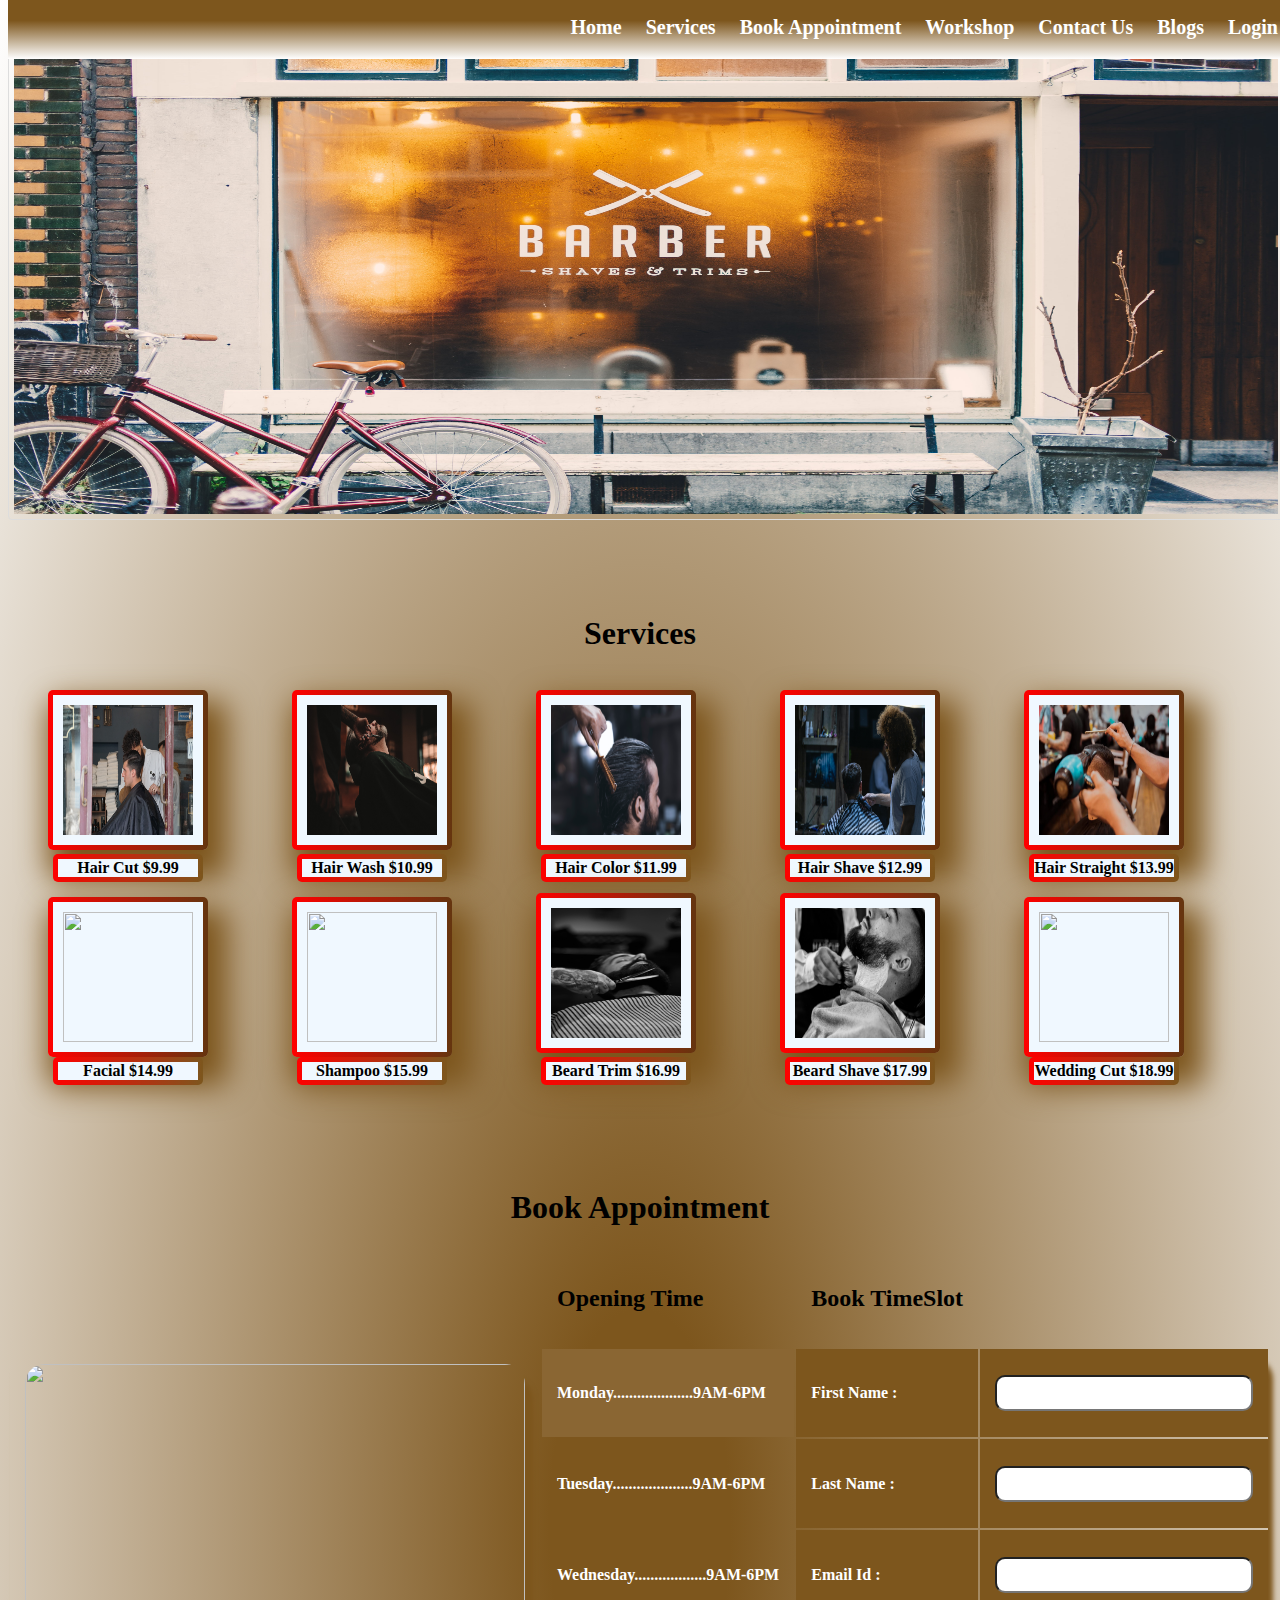
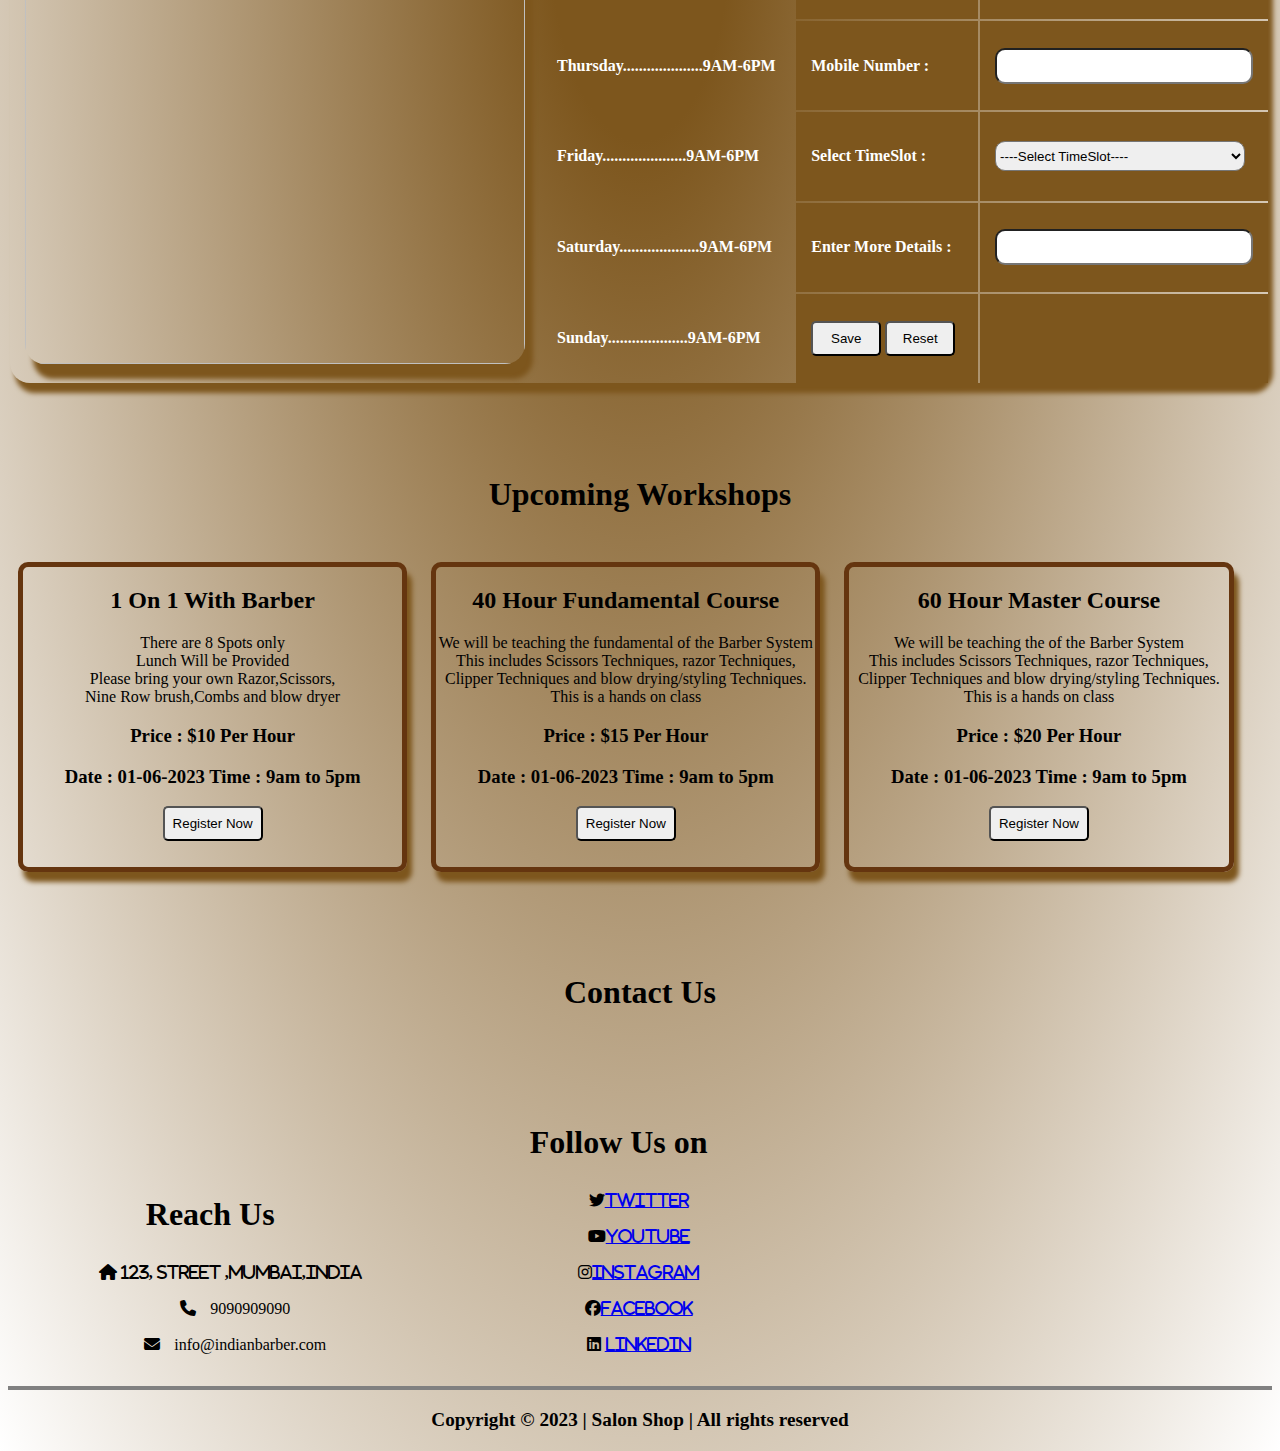
==== Index.html @ 68a9bdad "Initial commit" ====
<!DOCTYPE html>
<html lang="en">
<head>
    <meta charset="UTF-8">
    <meta name="viewport" content="width=device-width, initial-scale=1.0">
    <title>Document</title>
   <link rel="stylesheet" href="Style/style.css" type="text/css">
   <link rel="stylesheet" href="https://cdnjs.cloudflare.com/ajax/libs/font-awesome/6.4.0/css/all.min.css">
</head>
<body class="border_box">
        <nav>
            <ol>
                <li><a href="Index.html">Home</a></li>
                <li><a href="#Services">Services</a></li>
                <li><a href="#Appointment">Book Appointment</a></li>
                <li><a href="#Workshop">Workshop</a></li>
                <li><a href="#ContactUs">Contact Us</a></li>
                <li><a href="blogs.html">Blogs</a></li>
                <li><a href="login.html">Login</a></li>
            </ol> 
        </nav>
        <div>
            <img src="Project_Images/Barber_shop_Banner.jpg" alt="" id="Banner_image" >
        </div>
        <div id="Services">
            <h1>Services  </h1>
            <figure>
                <img src="Project_Images/Hair_Cut.jpg" alt="" class="zoom">
                <figcaption>Hair Cut $9.99</figcaption>
            </figure>
                
            <figure>
                <img src="Project_Images/Hair_Wash.jpg" alt="">
                <figcaption>Hair Wash  $10.99</figcaption>
            </figure>
            <figure>
                <img src="Project_Images/Hair_color.jpg" alt="">
                <figcaption>Hair Color  $11.99</figcaption>
            </figure>
            <figure>
                <img src="Project_Images/Hair_Shave.jpg" alt="">
                <figcaption>Hair Shave  $12.99</figcaption>
            </figure>
            <figure>
                <img src="Project_Images/Hair_Straightning.jpg" alt="">
                <figcaption>Hair Straight  $13.99</figcaption>
            </figure>
            <figure>
                <img src="Project_Images/Facial.jpg" alt="">
                <figcaption>Facial  $14.99</figcaption>
            </figure>
            <figure>
                <img src="Project_Images/Shampoo.jpg" alt="">
                <figcaption>Shampoo  $15.99</figcaption>
            </figure>
            <figure>
                <img src="Project_Images/Beard_Trim.jpg" alt="" >
                <figcaption>Beard Trim  $16.99</figcaption>
            </figure>
            <figure>
                <img src="Project_Images/Beard_Shave.jpg" alt="">
                <figcaption>Beard Shave  $17.99</figcaption>
            </figure>
            <figure>
                <img src="Project_Images/Wedding_Cut.jpg" alt="">
                <figcaption>Wedding Cut  $18.99</figcaption>
            </figure>
        </div>
        <div id="Appointment">
            <br>
                <table>
                    <thead><h1>Book Appointment</h1>
                        <tr>
                            <td> </td>
                            <td><h2>Opening Time</h2></td>
                            <td><h2>Book TimeSlot</h2></td>
                            <td> </td>
                        </tr>
                    </thead>
                    <tbody>
                        <tr>
                            <td rowspan="7">
                                <img src="Project_Images/Salon_Background_Image.jpg" alt="" height="600px" width="500px">
                            </td>
                            <td style="background-color:#8a6633;"><p>Monday....................9AM-6PM</p> </td>
                            <td style="background-color: #7d561d; color:white;font-weight: bold;"><label for="">First Name :</label></td>
                            <td><input type="text" minlength="3" maxlength="20" class="hw" name="txtFirstName"></td>
                        </tr>
                        <tr>
                            <td><p>Tuesday....................9AM-6PM</p> </td>
                            <td><label for="">Last Name :</label></td>
                            <td><input type="text" minlength="3" maxlength="20" class="hw"  name="txtLastName"></td>
                        </tr>
                        <tr>
                            <td><p>Wednesday..................9AM-6PM</p></td>
                            <td><label for="">Email Id :</label></td>
                            <td><input type="email"  name="txtEmailId"  class="hw" ></td>
                        </tr>
                        <tr>
                            <td><p>Thursday....................9AM-6PM</p></td>
                            <td><label for="">Mobile Number :</label></td>
                            <td><input type="number" maxlength="10"  minlength="10"  class="hw" ></td>
                        </tr>
                        <tr>
                            <td><p>Friday.....................9AM-6PM</p> </td>
                            <td><label for="TimeSlot">Select TimeSlot :</label></td>
                            <td><select name="STime" id="selectTime"  class="hw" >
                                <option value="0" >----Select TimeSlot----</option>
                                <option value="1" >9AM-10AM</option>
                                <option value="2" >10AM-11AM</option>
                                <option value="3" >11AM-12PM</option>
                                <option value="4" >12PM-1PM</option>
                                <option value="5" >1PM-2PM</option>
                                <option value="6" >2PM-3PM</option>
                                <option value="7" >3PM-4PM</option>
                                <option value="8" >4PM-5PM</option>
                                <option value="9" >5PM-6PM</option>
                              </select>
                            </td>
                        </tr>
                        <tr>
                            <td><p>Saturday....................9AM-6PM</p></td>
                            <td><label for="">Enter More Details :</label></td>
                            <td><input type="text" rows="5" cols="40"  class="hw" ></td>
                        </tr>

                        <tr>
                            <td><p>Sunday....................9AM-6PM</p></td>
                            <td><input class="button" type="submit" name="submit" value="Save">
                            <input class="button" type="reset"></td>
                            <td></td>
                        </tr>
                    </tbody>
                </table>
        </div>
        <div id="Workshop">
            
                <h1>Upcoming Workshops</h1><br>
                <article>
                        <h2>1 On 1 With Barber </h2>
                        <p> There are 8 Spots only <br>
                            Lunch Will be Provided<br>
                            Please bring your own Razor,Scissors,<br>
                            Nine Row brush,Combs and blow dryer 
                        </p>
                        <h3>Price : $10 Per Hour</h3>
                        <h3>  Date : 01-06-2023 Time : 9am to 5pm<br> </h3>
                        <button class="longbutton">Register Now</button>
                </article>
                <article>
                        <h2>40 Hour Fundamental Course</h2>
                        <p>We will be teaching the fundamental of the Barber System <br>
                            This includes Scissors Techniques, razor Techniques,<br>
                            Clipper Techniques and blow drying/styling Techniques.<br>
                            This is a hands on class
                        </p>
                        <h3>Price : $15 Per Hour </h3>
                        <h3>  Date : 01-06-2023 Time : 9am to 5pm<br> </h3>
                        <button class="longbutton" >Register Now</button>
                </article>
                <article>
                    <h2>60 Hour Master Course</h2>
                    <p>We will be teaching the  of the Barber System <br>
                        This includes Scissors Techniques, razor Techniques,<br>
                        Clipper Techniques and blow drying/styling Techniques.<br>
                        This is a hands on class
                    </p>
                    <h3>Price : $20 Per Hour </h3>
                    <h3>  Date : 01-06-2023 Time : 9am to 5pm<br> </h3>
                    <button class="longbutton">Register Now</button>
                </article>
        </div>
        <div id="ContactUs">
            <h1>Contact Us</h1>
            <section>
                <h1>Reach Us</h1>
                <ul>
                    <li class="fa fa-home"> 123, Street ,Mumbai,India</li>  <br>
                    <li class="fa fa-phone"></li> 9090909090 <br>
                    <li class="fa fa-envelope"></li> info@indianbarber.com <br>
                </ul>
            </section>

            <section>
                <h1>Follow Us on</h1>
                <ul>
                    <li class="fa-brands fa-twitter"><a href="twitter.com">Twitter</a></li><br>
                    <li class="fa-brands fa-youtube"><a href="youtube.com">Youtube</a></li><br>
                    <li class="fa-brands fa-instagram"><a href="instagram.com">Instagram</a></li><br>
                    <li class="fa-brands fa-facebook"><a href="facebook.com">Facebook</a></li><br>
                    <li class="fa-brands fa-linkedin"> <a href="linkedin.com">linkedin</a></li>
                    
                </ul>
            </section>

            <section>
               <p><iframe src="https://www.google.com/maps/embed?pb=!1m14!1m8!1m3!1d15088.85581001002!2d72.8327385!3d19.0102916!3m2!1i1024!2i768!4f13.1!3m3!1m2!1s0x3be7ceea15e91299%3A0xf1aa4af2223b9246!2sBusiness%20Arcade%20Tower!5e0!3m2!1sen!2sin!4v1683124950838!5m2!1sen!2sin" 
                width="200" height="200" style="border:0;" allowfullscreen="" loading="lazy" referrerpolicy="no-referrer-when-downgrade"></iframe></p>
            </section>
            
        </div>
        <div style="text-align: center;">
            <hr style="border:2px solid">
            <p style="font-weight: bold ;font-size: larger;">Copyright &copy; 2023 | Salon Shop | All rights reserved</p>
        </div>
</body>
</html>
---- Style/style.css ----
/* Style and CSS Details for Navigation Bar */
        nav {
           
            background-image: linear-gradient( #7d561d 35%,white);
            position:fixed;
            top:0;
            width: 100%;
            
 
        }
        nav li{
            list-style-type:none;
            display: inline-block;
            
        }
        nav li a{
            color:white;
            font-weight:bolder;
            align-items: end;
            font-size:20px;
            float: right;
            padding: 0px 10px 0px 10px;
            text-decoration: none;
        }
        nav li a:hover{
            display: inline-block;
            opacity: 0.7;
        }
        nav ol{
         
            text-align-last: end;
        }
       /*  body{
            background-image: url("/Project_Images/Salon_Background_Image.jpg");
            background-position: center;
            background-repeat: no-repeat;
            background-size: cover;
            height: 100%;
        } */
        Body div figure{
            display: inline-block;
        }
        #Banner_image{
            height:500px;
            width:100%;
            border: 1px solid #ddd;
            border-radius: 4px;
            padding: 5px;
        }
        /* nav li:hover{
            
                background-color: 256, 256, 256, .1;
                  background-color:#ffffff;
                  display: inline-block;
                 filter: blur(0.5px); 
                filter: opacity(2px); 
        } 
        nav li a {
        display: block;
        color: white;
      
        text-decoration: none;
      }
        nav li a :hover{
            background-color: Purple;
        } */
/*-----------------------End Of Style css Details for Navigation Bar------------------*/

/*------------------------Style css Details for Servicess---------------------*/
        body Figure{
            display: inline-block;
            border-style: solid;
            height: 150px;
            width:150px;
            border-radius: 5px;
             background: linear-gradient(aliceblue, aliceblue), 
                         linear-gradient(to right, red, #65350F);
             background-origin: padding-box, border-box;
             background-repeat: no-repeat; /* this is important */
             border: 5px solid transparent;
             box-shadow: 10px 20px 30px 10px #7d561d;
         }
         body figcaption{
            text-align: center;
           
            border-style: solid;
            margin-top: 5px;
            border-radius: 5px;
            font-weight: bolder;
            background: linear-gradient(aliceblue, aliceblue), 
            linear-gradient(to right, red, #7d561d);
            background-origin: padding-box, border-box;
            background-repeat: no-repeat; /* this is important */
            border: 5px solid transparent;
            /* box-shadow: 10px 20px 30px 10px purple; */
        }
         body Figure>img{
             height: 130px;
             width: 130px;
             padding:10px;
            /*  transition-duration: 1.5s;
             transition-property: height; */
         }
         body Figure>img:hover{
            /*  Height: 180px;
             transition-duration: 1.5s;
             transition-property: height;  */
             transform: scale(2);
             z-index: 2;

             background: linear-gradient(aliceblue, aliceblue), 
             linear-gradient(to right, red, #7d561d);
             background-origin: padding-box, border-box;
             background-repeat: no-repeat; /* this is important */
             border: 5px solid transparent;
             
         }
         div h1{
            text-align: center;
         
            padding-top: 70px;
         }
         /* .zoom:hover{
            transform: scale(1.5);
         } */
/*------------------End Of Style css Details for Services---------------------*/


/*------------------Style & css for Appointment--------------------------------*/
/* Table{
    
}
table tbody>img{
    margin: 0px,50px,10px,0px;
} */
tbody{
    box-shadow: 5px 10px 5px  #7d561d; 
    border: 5px #65350F;
    border-radius: 20px;
}
th,td{
    padding: 15px;
}
.hw{
    height: 30Px;
    width: 250px;
    border-radius: 10px;
   
}
tbody td:first-child{
    color: white;
    font-weight: bold;
}
tbody td:last-child{
    background-color: #7d561d;
    
}
tbody td:nth-child(2){
    background-color: #7d561d;
    color: white;
    font-weight: bolder;
}
.button{
    Height:35px;
    width:70px;
    color: black;
    border-radius: 5px;
}
tbody img{
    box-shadow: 8px 15px 5px #7d561d; 
    border: 5px #65350F;
    border-radius: 20px;
}
/*------------------End Of Style & css for Appointment--------------------------*/

/*------------------Style & css for Workshop--------------------------*/
article{
    display: inline-block;
    border: #65350F 5px solid;
    width: 30%;
    Height:300px;
    border-radius: 10px;
    text-align: center;
    box-shadow: 5px 10px 5px #7d561d  ;
    Margin : 10px;
}
.border_box{
    background-image: radial-gradient(#7d561d 10%,white);
   
}
.longbutton{
    Height:35px;
    width:100px;
    color: black;
    border-radius: 5px;
}
section{
    display: inline-block;
    width:30%;
    text-align:center flex;
    align-content: stretch;
}
section li{
    padding: 5px;
    margin: 5px;
}
/*------------------ End of Style & css for Workshop--------------------------*/

/*------------------Start of Style & css for Contact US--------------------------*/

#ContactUs section{
    width:32%;
    text-align: center;
}

/*------------------End of Style & css for Contact US--------------------------*/
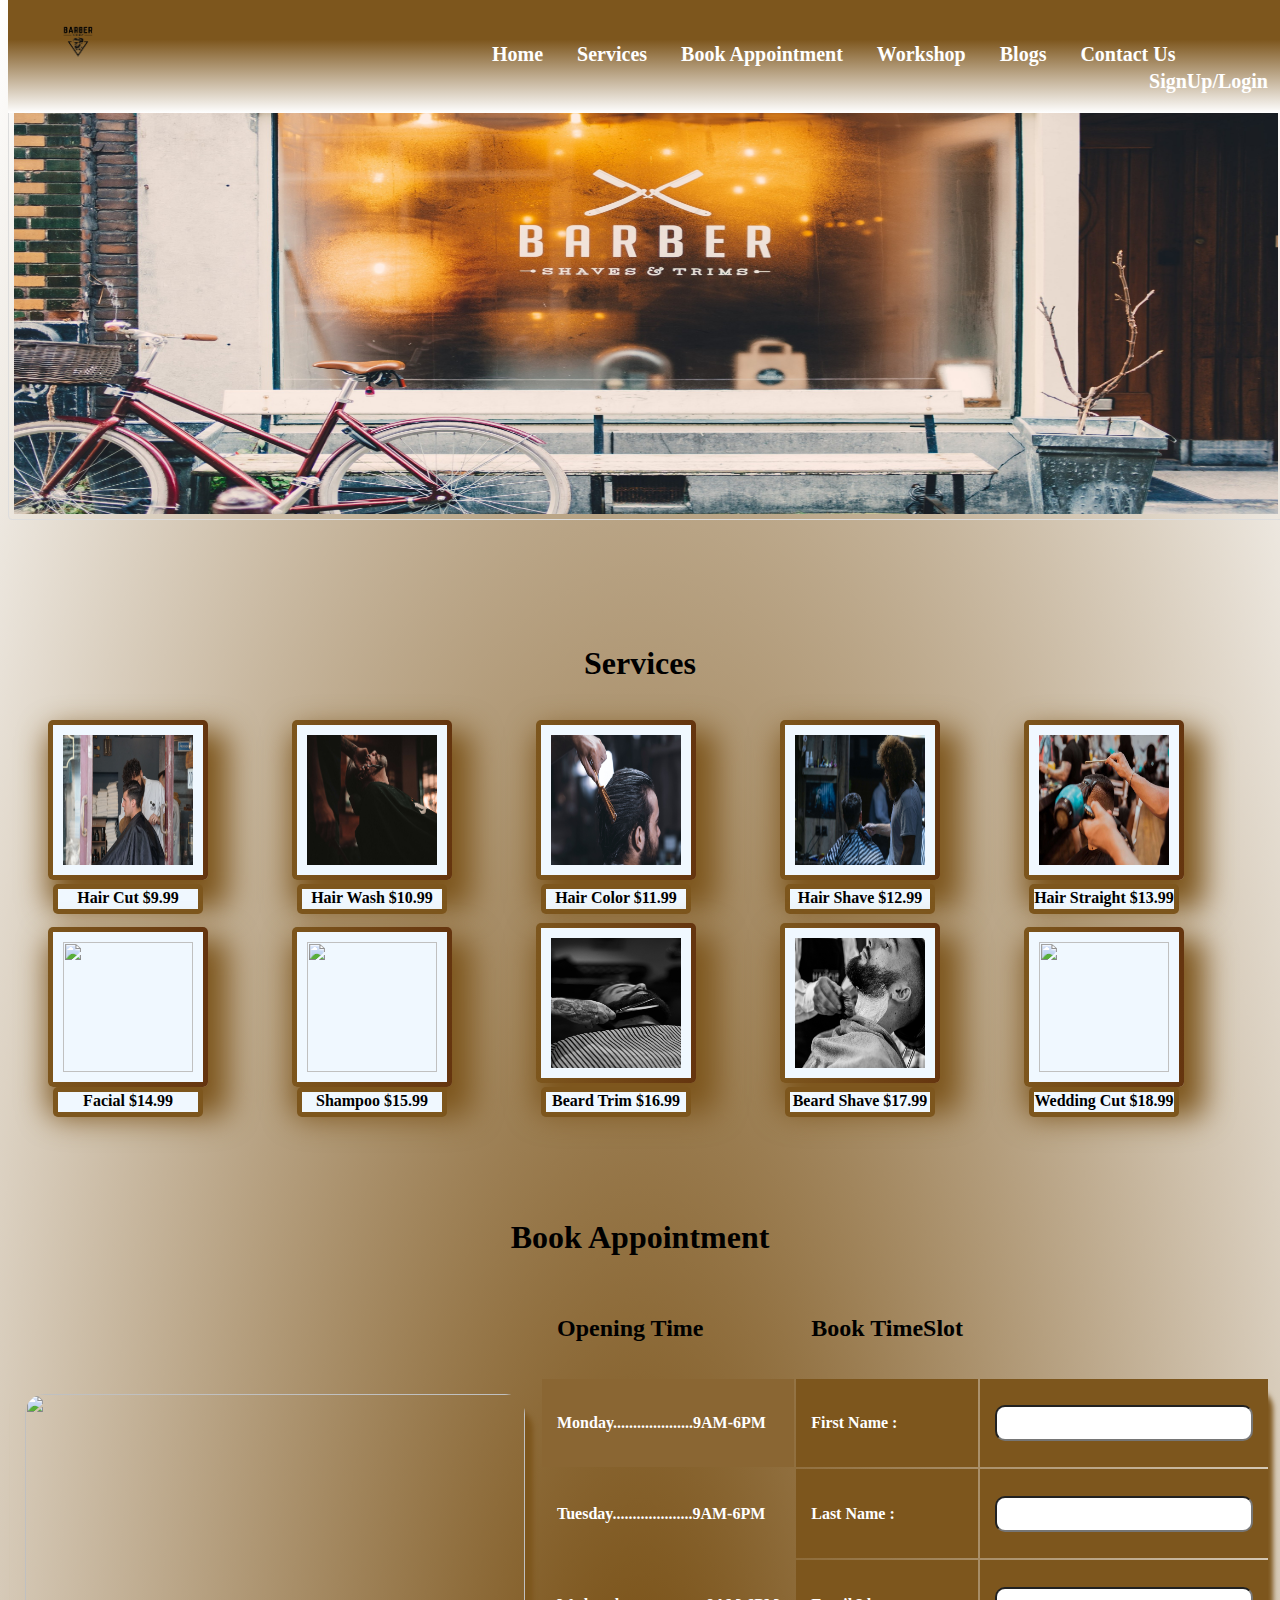
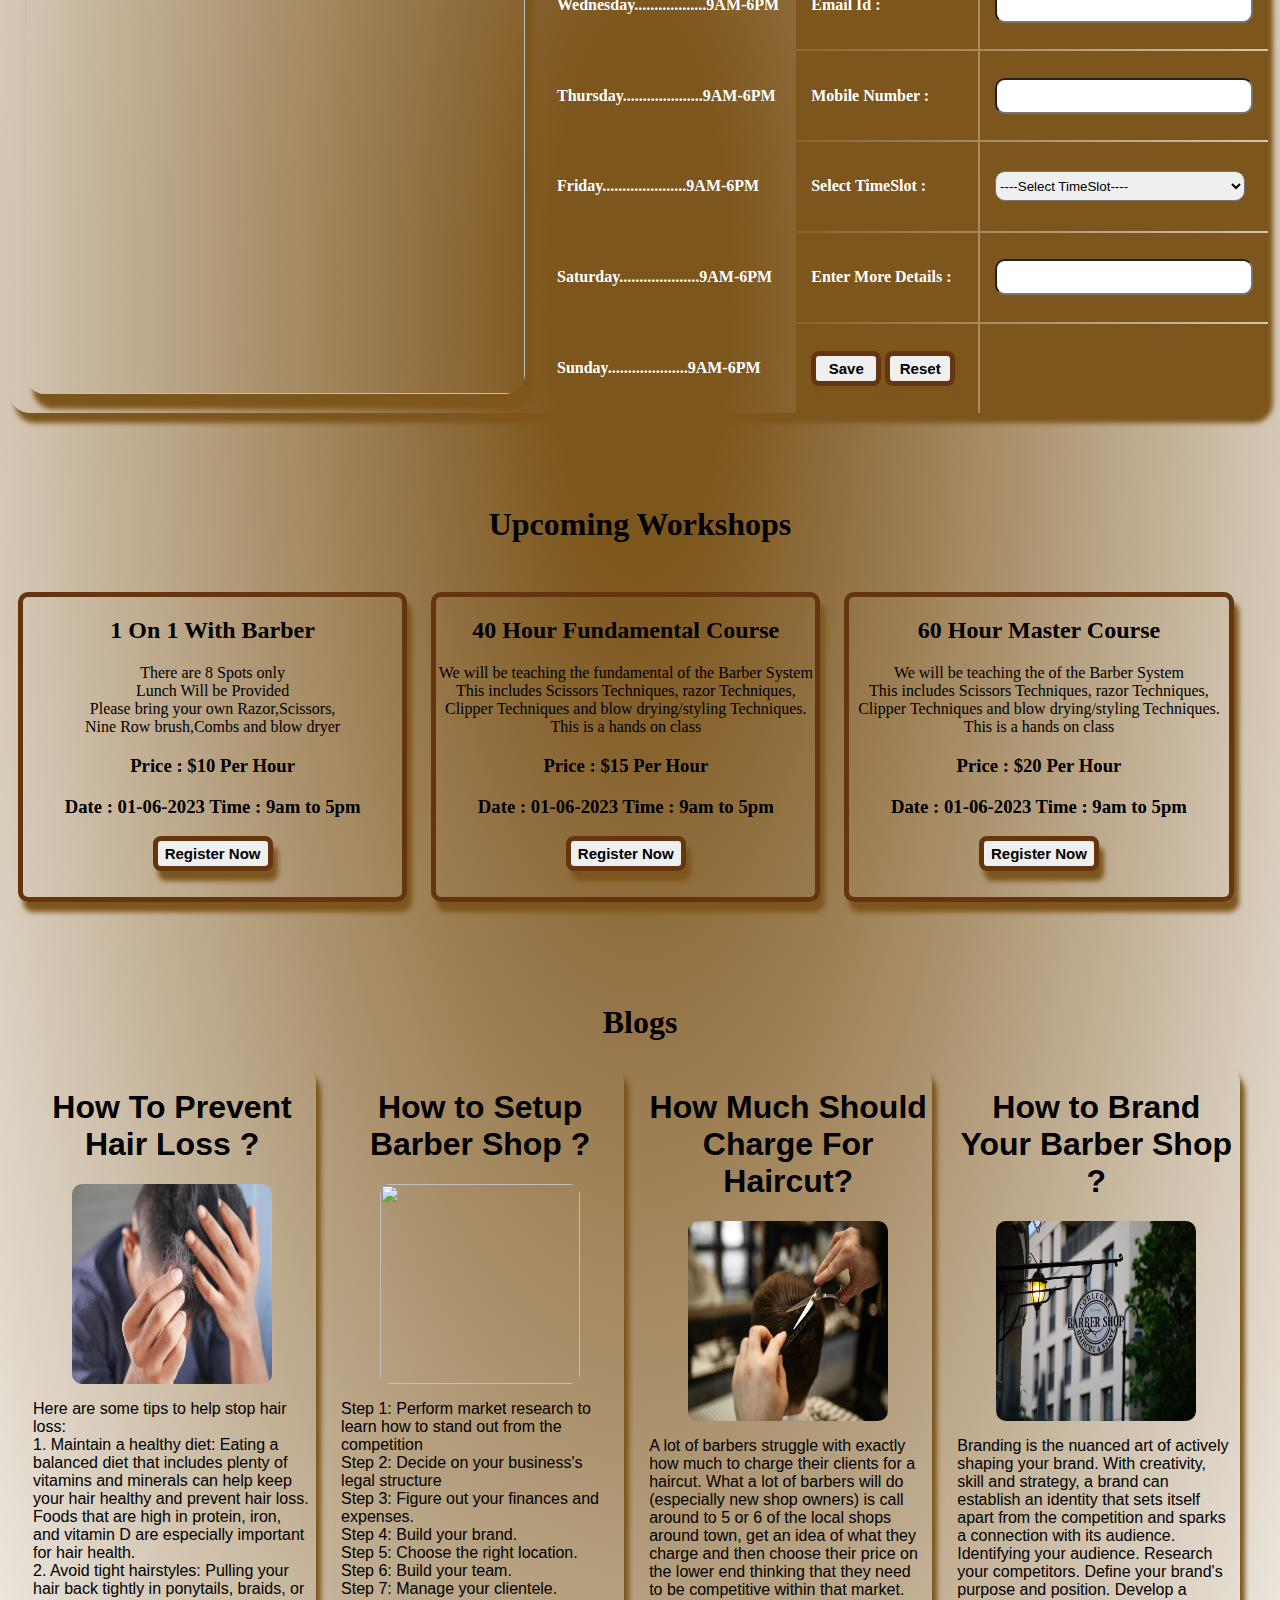
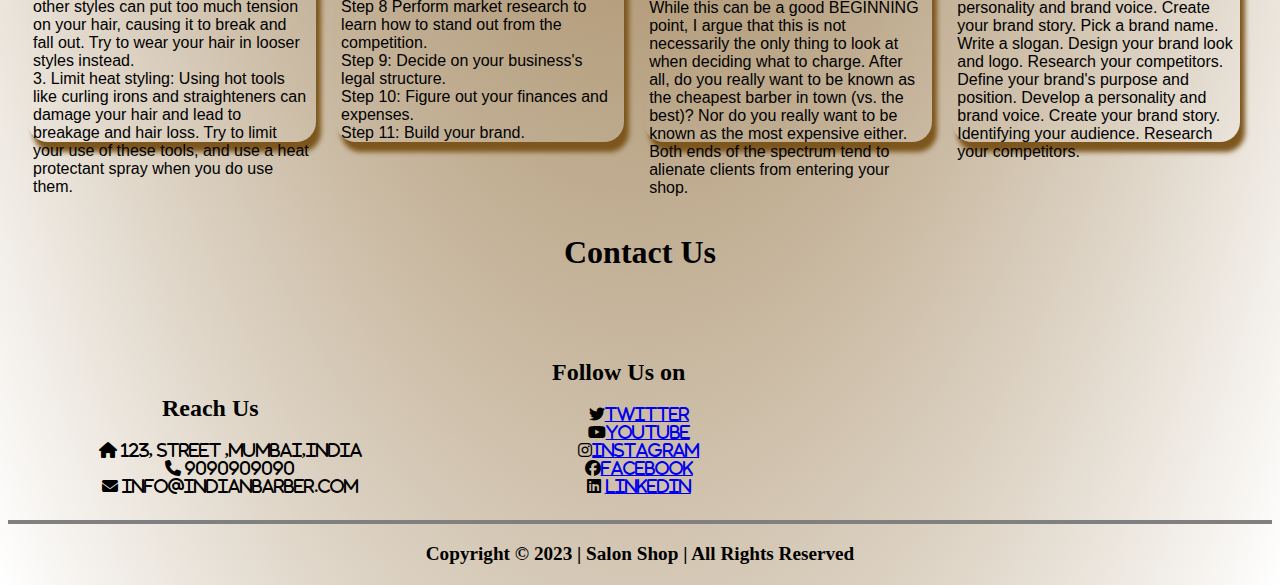
==== commit 2afe2bf2: "SignUp" ====
--- a/Index.html
+++ b/Index.html
@@ -4,26 +4,28 @@
     <meta charset="UTF-8">
     <meta name="viewport" content="width=device-width, initial-scale=1.0">
     <title>Document</title>
-   <link rel="stylesheet" href="Style/style.css" type="text/css">
+    <link rel="shortcut icon" type="image/jpg" href="Project_Images/barberlogo.ico"/>
+   <link rel="stylesheet" href="CSS/style.css" type="text/css">
    <link rel="stylesheet" href="https://cdnjs.cloudflare.com/ajax/libs/font-awesome/6.4.0/css/all.min.css">
 </head>
 <body class="border_box">
         <nav>
             <ol>
+                <li><img id="imgnav" src="Project_Images/barberNav.png" height="50px" width="60px" alt=""></li>
                 <li><a href="Index.html">Home</a></li>
                 <li><a href="#Services">Services</a></li>
                 <li><a href="#Appointment">Book Appointment</a></li>
                 <li><a href="#Workshop">Workshop</a></li>
-                <li><a href="#ContactUs">Contact Us</a></li>
-                <li><a href="blogs.html">Blogs</a></li>
-                <li><a href="login.html">Login</a></li>
+                <li><a href="#logs">Blogs</a></li>
+                <li><a href="#BottomContact">Contact Us</a></li>
+                <li><a href="Form.html">SignUp/Login</a></li>
             </ol> 
         </nav>
         <div>
             <img src="Project_Images/Barber_shop_Banner.jpg" alt="" id="Banner_image" >
         </div>
         <div id="Services">
-            <h1>Services  </h1>
+            <h1>   Services  </h1>
             <figure>
                 <img src="Project_Images/Hair_Cut.jpg" alt="" class="zoom">
                 <figcaption>Hair Cut $9.99</figcaption>
@@ -69,7 +71,7 @@
         <div id="Appointment">
             <br>
                 <table>
-                    <thead><h1>Book Appointment</h1>
+                    <thead><h1 style="text-align: center;">Book Appointment</h1>
                         <tr>
                             <td> </td>
                             <td><h2>Opening Time</h2></td>
@@ -170,19 +172,106 @@
                     <button class="longbutton">Register Now</button>
                 </article>
         </div>
+        <div id="logs">
+            <h1>Blogs</h1>
+            <div class="grad">
+                <h1>How To Prevent Hair Loss ?</h1>
+                        <img src="Project_Images/Hair_Fall.jpg" alt="" height="200px" width="200px">
+                    <p>Here are some tips to help stop hair loss: <br>
+                        1. Maintain a healthy diet: Eating a balanced diet that includes plenty of vitamins 
+                        and minerals can help keep your hair healthy and prevent hair loss. Foods that are high 
+                        in protein, iron, and vitamin D are especially important for hair health. <br>
+                        2. Avoid tight hairstyles: Pulling your hair back tightly in ponytails, braids, or other
+                         styles can put too much tension on your hair, causing it to break and fall out. Try to
+                          wear your hair in looser styles instead. <br>
+                        3. Limit heat styling: Using hot tools like curling irons and straighteners can damage your
+                         hair and lead to breakage and hair loss. Try to limit your use of these tools, and use a
+                          heat protectant spray when you do use them. 
+                    <!--     4. Manage stress: Stress can cause hormonal changes that can lead to hair loss. Finding ways
+                         to manage stress, such as through exercise, meditation, or therapy, can help prevent hair loss. <br>
+                        5. Use gentle hair products: Harsh shampoos and conditioners can strip your hair of its 
+                        natural oils and cause damage. Look for gentle, sulfate-free products that are designed 
+                        for your hair type. <br>
+                        6. Consider supplements: Certain supplements, such as biotin and iron, may help promote 
+                        hair growth and prevent hair loss. Talk to your doctor before starting any new supplements. -->
+                    </p>
+            </div>
+            <div class="grad"><h1>How to Setup Barber Shop ?</h1>
+                        <img src="Project_Images/agustin-fernandez-Znyjl9pbaUs-unsplash.jpg" alt="" height="200px" width="200px">
+                    <p>
+                        Step 1: Perform market research to learn how to stand out from the competition <br>
+                        Step 2: Decide on your business's legal structure <br>
+                        Step 3: Figure out your finances and expenses. <br>
+                        Step 4: Build your brand. <br>
+                        Step 5: Choose the right location. <br>
+                        Step 6: Build your team. <br>
+                        Step 7: Manage your clientele.  <br>
+                        Step 8 Perform market research to learn how to stand out from the competition.  <br>
+                        Step 9: Decide on your business's legal structure.  <br>
+                        Step 10: Figure out your finances and expenses.  <br>
+                        Step 11: Build your brand.  
+                    <!--    Step : Build your team. ...
+                        Step 7: Manage your clientele.
+                         Step 1: Perform market research to learn how to stand out from the competition. ...
+                        Step 2: Decide on your business's legal structure. ...
+                        Step 3: Figure out your finances and expenses. ...
+                        Step 4: Build your brand. ...
+                        Step 5: Choose the right location. ...
+                        Step 6: Build your team. ...
+                        Step 7: Manage your clientele. -->
+                    </p>
+            </div>
+            <div class="grad">
+               <h1>How Much Should Charge For Haircut?</h1>
+                        <img src="Project_Images/Hair_CutCharge.jpg" alt="" height="200px" width="200px">
+                 
+                    <p>A lot of barbers struggle with exactly how much to charge their clients for a haircut.
+                        What a lot of barbers will do (especially new shop owners) is call around to 5 or 6 of 
+                        the local shops around town, get an idea of what they charge and then choose their price
+                         on the lower end thinking that they need to be competitive within that market.  While this
+                          can be a good BEGINNING point, I argue that this is not necessarily the only thing to look 
+                          at when deciding what to charge.  After all, do you really want to be known as the cheapest
+                           barber in town (vs. the best)?  Nor do you really want to be known as the most expensive 
+                           either.  Both ends of the spectrum tend to alienate clients from entering your shop.
+                    </p>
+            </div>
+            <div class="grad">
+                <h1>How to Brand Your Barber Shop ?</h1>
+                        <img src="Project_Images/Hair_CutBlog.jpg " alt="" height="200px" width="200px">
+                   
+                    <p>Branding is the nuanced art of actively shaping your brand.
+                        With creativity, skill and strategy, a brand can establish an identity that sets itself apart
+                         from the competition and sparks a connection with its audience. 
+                        Identifying your audience.
+                        Research your competitors.
+                        Define your brand's purpose and position.
+                        Develop a personality and brand voice.
+                        Create your brand story.
+                        Pick a brand name.
+                        Write a slogan.
+                        Design your brand look and logo.
+                        Research your competitors.
+                        Define your brand's purpose and position.
+                        Develop a personality and brand voice.
+                        Create your brand story.
+                        Identifying your audience.
+                        Research your competitors.
+                    </p>
+            </div>
+        </div>
         <div id="ContactUs">
-            <h1>Contact Us</h1>
-            <section>
-                <h1>Reach Us</h1>
+                <h1>Contact Us</h1>
+            <div>
+                <h2>Reach Us</h2>
                 <ul>
                     <li class="fa fa-home"> 123, Street ,Mumbai,India</li>  <br>
-                    <li class="fa fa-phone"></li> 9090909090 <br>
-                    <li class="fa fa-envelope"></li> info@indianbarber.com <br>
+                    <li class="fa fa-phone"> 9090909090 </li><br>
+                    <li class="fa fa-envelope"> info@indianbarber.com </li><br>
                 </ul>
-            </section>
+            </div>
 
-            <section>
-                <h1>Follow Us on</h1>
+            <div id="BottomContact">
+                <h2>Follow Us on</h2>
                 <ul>
                     <li class="fa-brands fa-twitter"><a href="twitter.com">Twitter</a></li><br>
                     <li class="fa-brands fa-youtube"><a href="youtube.com">Youtube</a></li><br>
@@ -191,17 +280,15 @@
                     <li class="fa-brands fa-linkedin"> <a href="linkedin.com">linkedin</a></li>
                     
                 </ul>
-            </section>
+            </div>
+               <div><iframe src="https://www.google.com/maps/embed?pb=!1m14!1m8!1m3!1d15088.85581001002!2d72.8327385!3d19.0102916!3m2!1i1024!2i768!4f13.1!3m3!1m2!1s0x3be7ceea15e91299%3A0xf1aa4af2223b9246!2sBusiness%20Arcade%20Tower!5e0!3m2!1sen!2sin!4v1683124950838!5m2!1sen!2sin" 
+                width="200" height="200" style="border:0;" allowfullscreen="" loading="lazy" referrerpolicy="no-referrer-when-downgrade"></iframe></div>
+               
+        </div>
 
-            <section>
-               <p><iframe src="https://www.google.com/maps/embed?pb=!1m14!1m8!1m3!1d15088.85581001002!2d72.8327385!3d19.0102916!3m2!1i1024!2i768!4f13.1!3m3!1m2!1s0x3be7ceea15e91299%3A0xf1aa4af2223b9246!2sBusiness%20Arcade%20Tower!5e0!3m2!1sen!2sin!4v1683124950838!5m2!1sen!2sin" 
-                width="200" height="200" style="border:0;" allowfullscreen="" loading="lazy" referrerpolicy="no-referrer-when-downgrade"></iframe></p>
-            </section>
-            
-        </div>
         <div style="text-align: center;">
             <hr style="border:2px solid">
-            <p style="font-weight: bold ;font-size: larger;">Copyright &copy; 2023 | Salon Shop | All rights reserved</p>
+            <p style="font-weight: bold ;font-size: larger;">Copyright &copy; 2023 | Salon Shop | All Rights Reserved</p>
         </div>
 </body>
 </html>--- a/CSS/style.css
+++ b/CSS/style.css
@@ -0,0 +1,278 @@
+/* Style and CSS Details for Navigation Bar */
+        nav {
+            background-image: linear-gradient( #7d561d 35%,white);
+            position:fixed;
+            top:0;
+            width: 100%;
+        }
+        nav li{
+            list-style-type:none;
+            display: inline-block;
+            margin-right: 10px;
+        }
+        nav li a{
+            color:white;
+            font-weight:bolder;
+            align-items: end;
+            font-size:20px;
+            float: right;
+            padding: 0px 10px 0px 10px;
+            text-decoration: none;
+        }
+        nav li a:hover{
+            display: inline-block;
+            opacity: 0.7;
+        }
+        nav li #imgnav{
+            margin-right: 360px;
+            float: left;
+        }
+        nav ol{
+         
+            text-align-last: end;
+        }
+       /*  body{
+            background-image: url("/Project_Images/Salon_Background_Image.jpg");
+            background-position: center;
+            background-repeat: no-repeat;
+            background-size: cover;
+            height: 100%;
+        } */
+       /*  Body div figure{
+            display: inline-block;
+        } */
+        #Banner_image{
+            height:500px;
+            width:100%;
+            border: 1px solid #ddd;
+            border-radius: 4px;
+            padding: 5px;
+        }
+        /* nav li:hover{
+            
+                background-color: 256, 256, 256, .1;
+                  background-color:#ffffff;
+                  display: inline-block;
+                 filter: blur(0.5px); 
+                filter: opacity(2px); 
+        } 
+        nav li a {
+        display: block;
+        color: white;
+      
+        text-decoration: none;
+      }
+        nav li a :hover{
+            background-color: Purple;
+        } */
+/*-----------------------End Of Style css Details for Navigation Bar------------------*/
+
+/*------------------------Style css Details for Servicess---------------------*/
+        #Services Figure{
+            display: inline-block;
+            border-style: solid;
+            height: 150px;
+            width:150px;
+            border-radius: 5px;
+            background: linear-gradient(aliceblue, aliceblue), 
+                         linear-gradient(to right, #7d561d, #65350F);
+            background-origin: padding-box, border-box;
+            background-repeat: no-repeat; /* this is important */
+            border: 5px solid transparent;
+            box-shadow: 10px 20px 30px 10px #7d561d;
+         }
+         #Services figcaption{
+            text-align: center;
+            border-style: solid;
+            margin-top: 5px;
+            border-radius: 5px;
+            font-weight: bolder;
+            background: linear-gradient(aliceblue, aliceblue), 
+            linear-gradient(to right, #7d561d, #7d561d);
+            background-origin: padding-box, border-box;
+            background-repeat: no-repeat; /* this is important */
+            border: 5px solid transparent;
+            height: 20px;
+            /* box-shadow: 10px 20px 30px 10px purple; */
+        }
+        #Services Figure>img{
+             height: 130px;
+             width: 130px;
+             padding:10px;
+            /*  transition-duration: 1.5s;
+             transition-property: height; */
+         }
+         #Services Figure>img:hover{
+            /*  Height: 180px;
+             transition-duration: 1.5s;
+             transition-property: height;  */
+             transform: scale(2);
+             z-index: 2;
+             background: linear-gradient(aliceblue, aliceblue), 
+             linear-gradient(to right, #7d561d, #7d561d);
+             background-origin: padding-box, border-box;
+             background-repeat: no-repeat; /* this is important */
+             border: 5px solid transparent;
+         }
+         #Services h1{
+            text-align: center;
+            padding-top: 100px;
+         }
+         /* .zoom:hover{
+            transform: scale(1.5);
+         } */
+/*------------------End Of Style css Details for Services---------------------*/
+
+
+/*------------------Style & css for Appointment--------------------------------*/
+/* Table{
+    
+}
+table tbody>img{
+    margin: 0px,50px,10px,0px;
+} */
+#Appointment tbody{
+    box-shadow: 5px 10px 5px  #7d561d; 
+    border: 5px #65350F;
+    border-radius: 20px;
+}
+#Appointment th,td{
+    padding: 15px;
+}
+.hw{
+    height: 30Px;
+    width: 250px;
+    border-radius: 10px;
+   
+}
+#Appointment tbody td:first-child{
+    color: white;
+    font-weight: bold;
+}
+#Appointment tbody td:last-child{
+    background-color: #7d561d;
+}
+#Appointment tbody td:nth-child(2){
+    background-color: #7d561d;
+    color: white;
+    font-weight: bolder;
+}
+.button{
+    Height:35px;
+    width:70px;
+    border:5px solid #65350F;
+    border-radius: 8px;
+    font-weight: bold;
+    font-size: 15px;
+    cursor: pointer;
+    box-shadow: 5px 10px 5px #7d561d;
+}
+#Appointment tbody img{
+    box-shadow: 8px 15px 5px #7d561d; 
+    border: 5px #65350F;
+    border-radius: 20px;
+}
+#Appointment{
+    padding-top: 70px;
+}
+
+/*------------------End Of Style & css for Appointment--------------------------*/
+
+/*------------------Style & css for Workshop--------------------------*/
+#Workshop article{
+    display: inline-block;
+    border: #65350F 5px solid;
+    width: 30%;
+    Height:300px;
+    border-radius: 10px;
+    text-align: center;
+    box-shadow: 5px 10px 5px #7d561d  ;
+    Margin : 10px;
+}
+.border_box{
+    background-image: radial-gradient(#7d561d 10%,white);
+   
+}
+.longbutton{
+    Height:35px;
+    width:120px;
+    border:5px solid #65350F;
+    border-radius: 8px;
+    font-weight: bold;
+    font-size: 15px;
+    cursor: pointer;
+    box-shadow: 5px 10px 5px #7d561d  ;
+}
+#Workshop section{
+    display: inline-block;
+    width:30%;
+    text-align:center flex;
+    align-content: stretch;
+}
+#Workshop section li{
+    padding: 5px;
+    margin: 5px;
+}
+#Workshop{
+    padding-top: 70px;
+}
+#Workshop h1{
+    text-align: center;
+}
+/*------------------ End of Style & css for Workshop--------------------------*/
+
+/*------------------ Start of Style & css for Blogs--------------------------*/
+#logs .grad{
+    float: left;
+    margin-left: 20px;
+    width:22%;
+    box-shadow: 5px 10px 5px  #7d561d; 
+    border: 5px #65350F;
+    border-radius: 20px;
+    font-family: 'Franklin Gothic Medium', 'Arial Narrow', Arial, sans-serif;
+    font-size: medium;
+    padding: 5px;
+    Height:670px;
+}
+#logs .grad h1{
+    text-align: center;/* 
+    background-color: #2196f3;
+ */
+}
+#logs .grad img{
+    border-radius: 10px;
+    display: block;
+    margin-left: auto;
+    margin-right: auto;
+}
+#logs{
+    padding-top: 70px;
+}
+#logs h1{
+    text-align: center;
+}
+/*------------------ End of Style & css for Blogs--------------------------*/
+
+/*------------------Start of Style & css for Contact US--------------------------*/
+
+#ContactUs div{
+    width:32%;
+    text-align: center;
+    display: inline-block;
+}
+#ContactUs  h1{
+    /* background-color: aqua; */
+    text-align: center;
+}
+#ContactUs{
+    /* border: 5px #65350F;
+    box-shadow: 5px 10px 5px  #7d561d; 
+    border-radius: 10px; */
+    padding-top: 750px;
+}
+
+/*------------------End of Style & css for Contact US--------------------------*/
+
+/*------------------Start of Style & css for Form.css--------------------------*/
+
+/*------------------End of Style & css for Form.css--------------------------*/